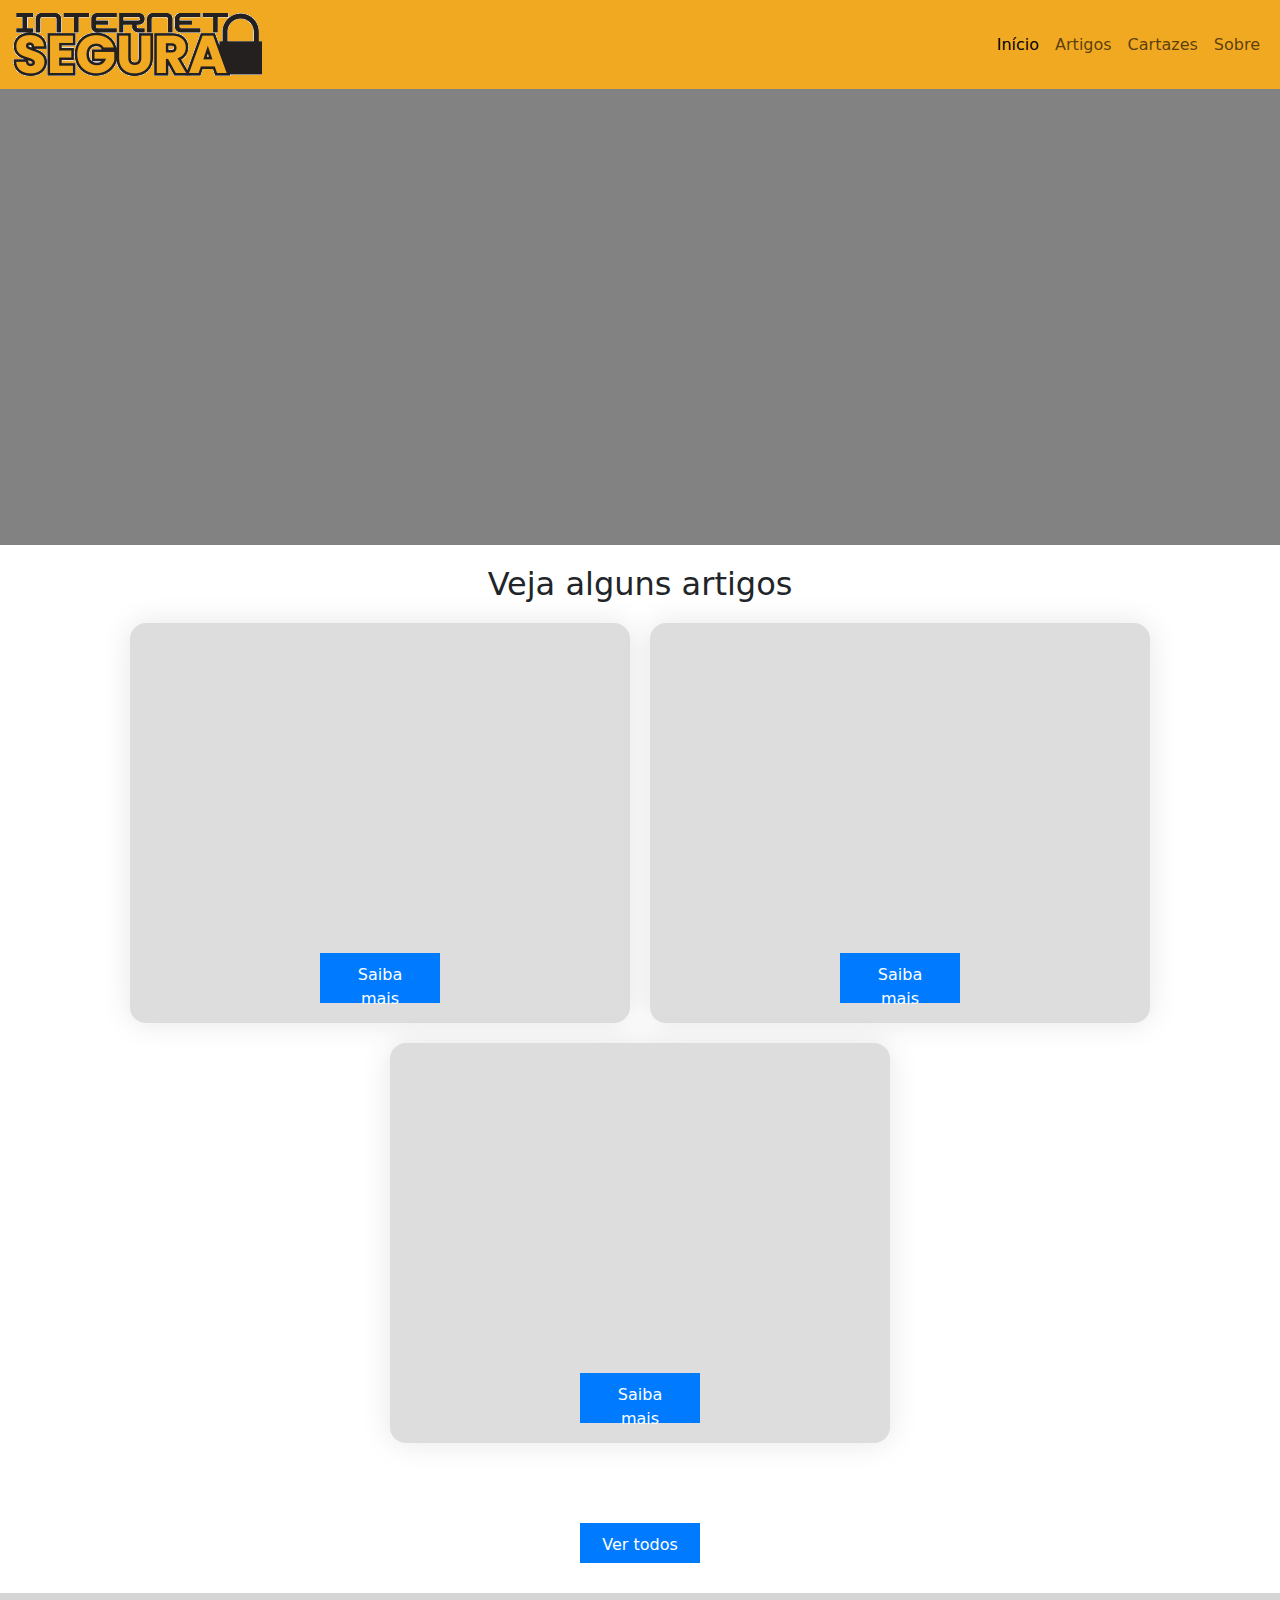
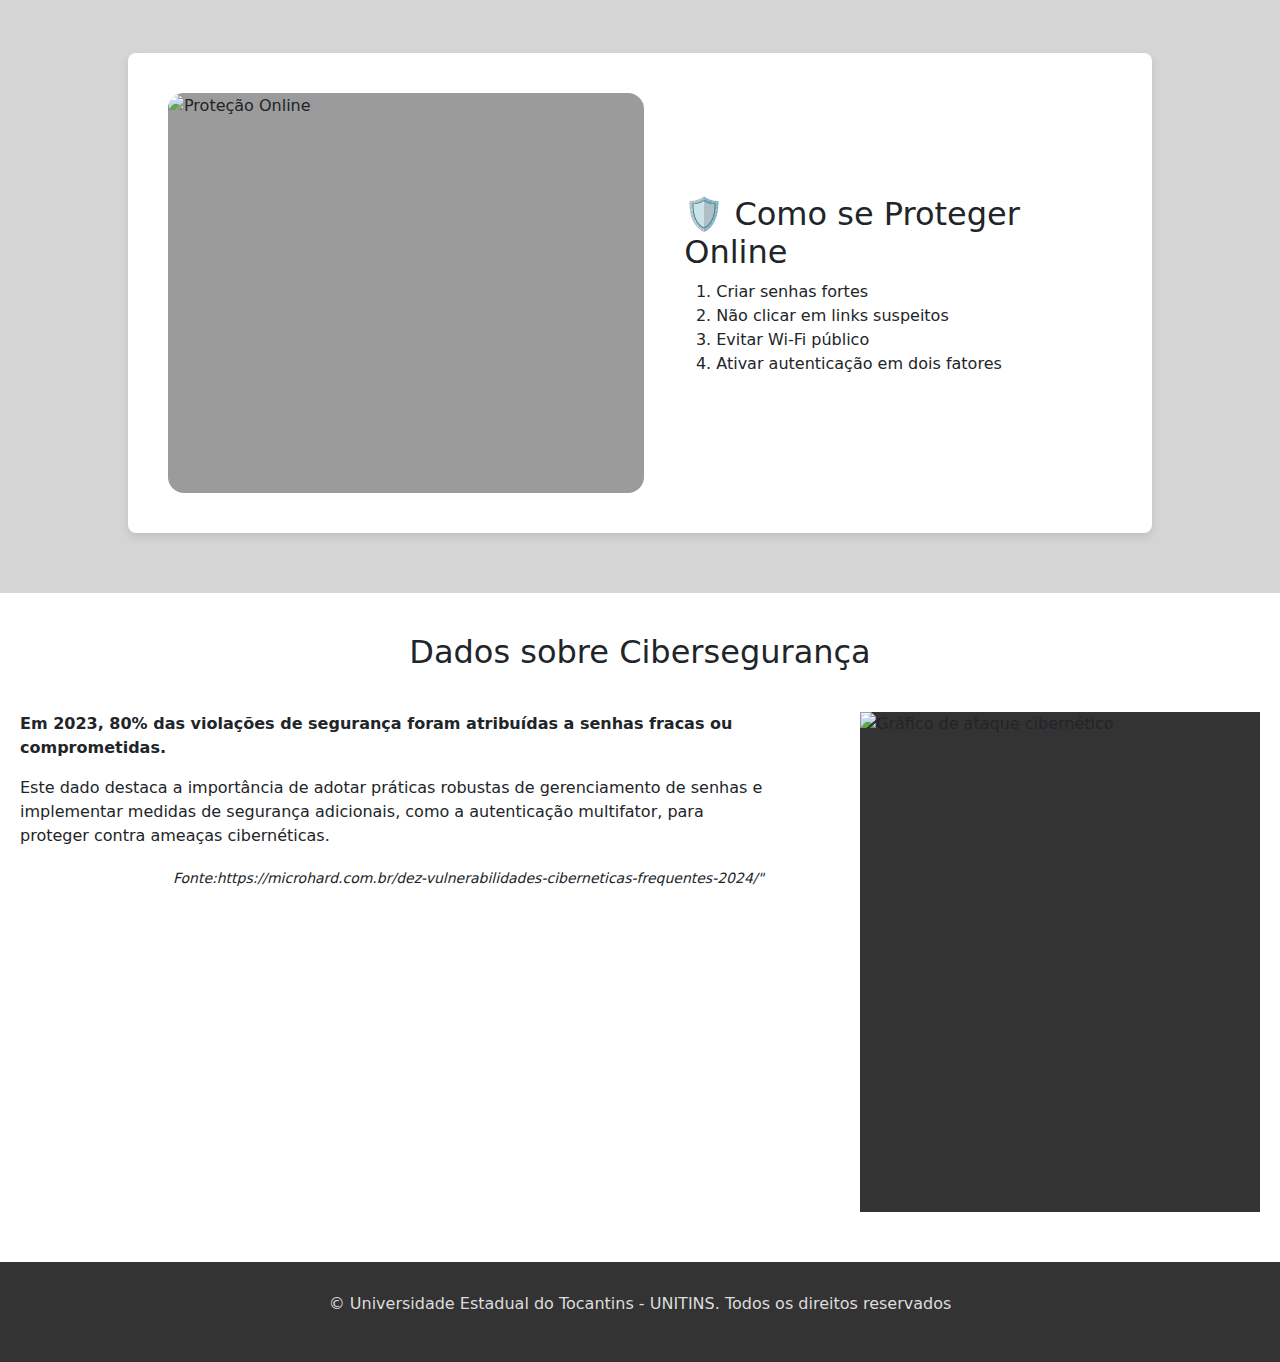
==== index.html @ 46f27f22 "site-andamento01" ====
<!DOCTYPE html>
<html lang="pt-BR">
<head>
    <meta charset="UTF-8">
    <meta name="viewport" content="width=device-width, initial-scale=1.0">
    <link rel="stylesheet" href="style.css">
    <link href="https://cdn.jsdelivr.net/npm/bootstrap@5.3.3/dist/css/bootstrap.min.css" rel="stylesheet" integrity="sha384-QWTKZyjpPEjISv5WaRU9OFeRpok6YctnYmDr5pNlyT2bRjXh0JMhjY6hW+ALEwIH" crossorigin="anonymous">
    <script src="https://cdn.jsdelivr.net/npm/bootstrap@5.3.3/dist/js/bootstrap.bundle.min.js" integrity="sha384-YvpcrYf0tY3lHB60NNkmXc5s9fDVZLESaAA55NDzOxhy9GkcIdslK1eN7N6jIeHz" crossorigin="anonymous"></script>
</head>
<body>

    <!--aqui dentro fica a navbar-->

    <nav style="background-color:#F2A922;" class="navbar navbar-expand-lg ">
      <div class="container-fluid">
        <a class="navbar-brand" href="#"><img src="/components/images/INTERNET SEGURA (2) (1).png" alt=""></a>
        <button class="navbar-toggler" type="button" data-bs-toggle="collapse" data-bs-target="#navbarNav" aria-controls="navbarNav" aria-expanded="false" aria-label="Toggle navigation">
          <span class="navbar-toggler-icon"></span>
        </button>
        <div class="collapse navbar-collapse" id="navbarNav">
          <ul class="navbar-nav ms-auto">
            <li class="nav-item">
              <a class="nav-link active" aria-current="page" href="#">Início</a>
            </li>
            <li class="nav-item">
              <a class="nav-link" href="#">Artigos</a>
            </li>
            <li class="nav-item">
              <a class="nav-link" href="#">Cartazes</a>
            </li>
            <li class="nav-item">
              <a class="nav-link " href="#">Sobre</a>
            </li>
          </ul>
        </div>
      </div>
    </nav>

    <!--aqui dentro fica a imagem do banner-->

    <section class="hero">
        <img src="/components/images/banner topo.png" alt="Descrição da imagem">
       
       <h2 class="artigo">Veja alguns artigos</h2>

       <div class="container">
        <div class="image-box">
          <button class="b1">Saiba mais</button>
        </div>
        <div class="image-box">
          <button class="b2">Saiba mais</button>
        </div>
        <div class="image-box">
          <button class="b3">Saiba mais</button>
        </div>
      </div>
      <button class="vermais">Ver todos</button>
    </section>

  <!--terceira seção do site -->

    <div class="fundo-completo">
    <section class="protecao-online">

      <div class="image-caixa">
        <!-- imagem aqui -->
        <img src="caminho/para/sua-imagem.jpg" alt="Proteção Online">
      </div>
      <div class="conteudo">
        <h2>🛡️ Como se Proteger Online</h2>
        <ol>
            <li>Criar senhas fortes</li>
            <li>Não clicar em links suspeitos</li>
            <li>Evitar Wi-Fi público</li>
            <li>Ativar autenticação em dois fatores</li>
        </ol>
      </div>
    </div>

    </section>

    <section class="protecao-online2">
      <div class="titulo-secao">
        <h2>Dados sobre Cibersegurança</h2>
      </div>
    
      <div class="conteudo">
        <div class="dados">
          <p><strong>Em 2023, 80% das violações de segurança foram atribuídas a senhas fracas ou comprometidas.</strong></p>
          <p>Este dado destaca a importância de adotar práticas robustas de gerenciamento de senhas e implementar medidas de segurança adicionais, como a autenticação multifator, para proteger contra ameaças cibernéticas.</p>
    
          <div class="fonte">
            <p>Fonte:https://microhard.com.br/dez-vulnerabilidades-ciberneticas-frequentes-2024/"</p> <!-- Aqui você coloca a fonte da informação -->
          </div>
        </div>
    
        <div class="image-box-ciber">
          <img src="caminho/para/grafico-ciberseguranca.jpg" alt="Gráfico de ataque cibernético">
        </div>
      </div>
    </section>
    

    </section>


        <!--Aqui fica o rodapé-->
    
    <footer>
      <p> &copy; Universidade Estadual do Tocantins - UNITINS. Todos os direitos reservados </p>
    </footer>
</body>
</html>
---- style.css ----
/* Reset básico */
* {
    margin: 0;
    padding: 0;
    box-sizing: border-box;
}

body {
    font-family: Arial, sans-serif;
    background-color: #f5f5f5;
}

/* 🔹 Container principal (conteúdo centralizado) */
.container-principal {
    width: 80%;
    max-width: 1536px; /* Largura máxima do conteúdo */
    margin: 0 auto; /* Centraliza horizontalmente */
    background-color: white;
    padding: 20px;
}

/* 🔹 Navbar */
.navbar {
    width: 100%;
    background-color: #F2A922;
    padding: 1rem 2rem;
}

.navbar .container-fluid {
    max-width: 1536px;
    margin: 0 auto;
}

/* 🔹 Hero (banner de fundo ocupando 100%) */
.hero {
    width: 100%;
    position: relative;
}

.hero img {
    width: 100%;
    height: auto;
    display: block;
}

/* 🔹 Seção de Artigos */
.artigo {
    text-align: center;
    margin-top: 20px;
    margin-bottom: 20px;
}

.container {
    display: flex;
    justify-content: center; /* Centraliza os cards */
    gap: 20px;
    flex-wrap: wrap;
    padding-bottom: 50px;
}

.image-box {
    width: 500px;
    height: 400px;
    background-color: #dddddd;
    border-radius: 16px;
    box-shadow: 0 0 30px rgba(0, 0, 0, 0.1);
    display: flex;
    justify-content: center;
    align-items: flex-end;
    padding-bottom: 20px;
}

button {
    display: inline-block;
    width: 120px;
    height: 50px;
    padding: 10px 20px;
    background-color: #007bff;
    color: white;
    border: none;
    border-radius: 16px;
    cursor: pointer;
    font-size: 16px;
    transition: background 0.3s;
}

button:hover {
    background-color: #0056b3;
}

.vermais {
    display: block;
    margin: 30px auto;
    width: 120px;
    height: 40px;
}

/* 🔹 Seção de Proteção Online */
.fundo-completo {
    width: 100%; /* Fundo ocupando toda a tela */
    background-color: #d5d5d5;
    padding: 60px 0;
}

.protecao-online {
    display: flex;
    align-items: center;
    gap: 40px;
    max-width: 1200px;
    width: 80%;
    margin: 0 auto;
    background-color: rgb(255, 255, 255);
    padding: 40px;
    border-radius: 8px;
    box-shadow: 0 4px 8px rgba(0, 0, 0, 0.1);
}

.image-caixa {
    width: 500px;
    height: 400px;
    background-color: #9b9b9b;
    border-radius: 16px;
    overflow: hidden;
}

.image-caixa img {
    width: 100%;
    height: 100%;
    object-fit: cover;
}

/* seção de dicas: */

.protecao-online2 .titulo-secao h2 {
    text-align: center;
    margin-top: 40px;
    margin-bottom: 40px;
  }
  
  .protecao-online2 .conteudo {
    display: flex;
    justify-content: space-between; /* Organiza os itens (dados e imagem) */
    align-items: flex-start; /* Alinha eles no topo */
    margin: 0 20px; /* Dá uma margem nas laterais do conteúdo */
  }
  
  .protecao-online2 .dados {
    width: 60%; /* Ocupa 60% do espaço para os dados */
  }
  
  .protecao-online2 .dica {
    margin-bottom: 20px; /* Espaço entre as dicas */
  }
  
  .image-box-ciber {
    width: 400px; /* Largura da imagem */
    height: 500px; /* Mantém a proporção */
    background-color: #333;
    box-shadow: 0px 0px 0px rgba(0, 0, 0, 0.1);
  }
  
  
  .protecao-online2 .fonte {
    margin-top: 20px; /* Espaço antes da fonte */
    font-size: 14px; /* Tamanho da fonte */
    font-style: italic; /* Deixar a fonte em itálico */
    text-align: right; /* Alinha a fonte à direita */
  }
  

/* 🔹 Rodapé */
footer {
    text-align: center;
    width: 100%;
    background-color: #333;
    color: #dddddd;
    padding: 30px;
    margin-top: 50px;
}
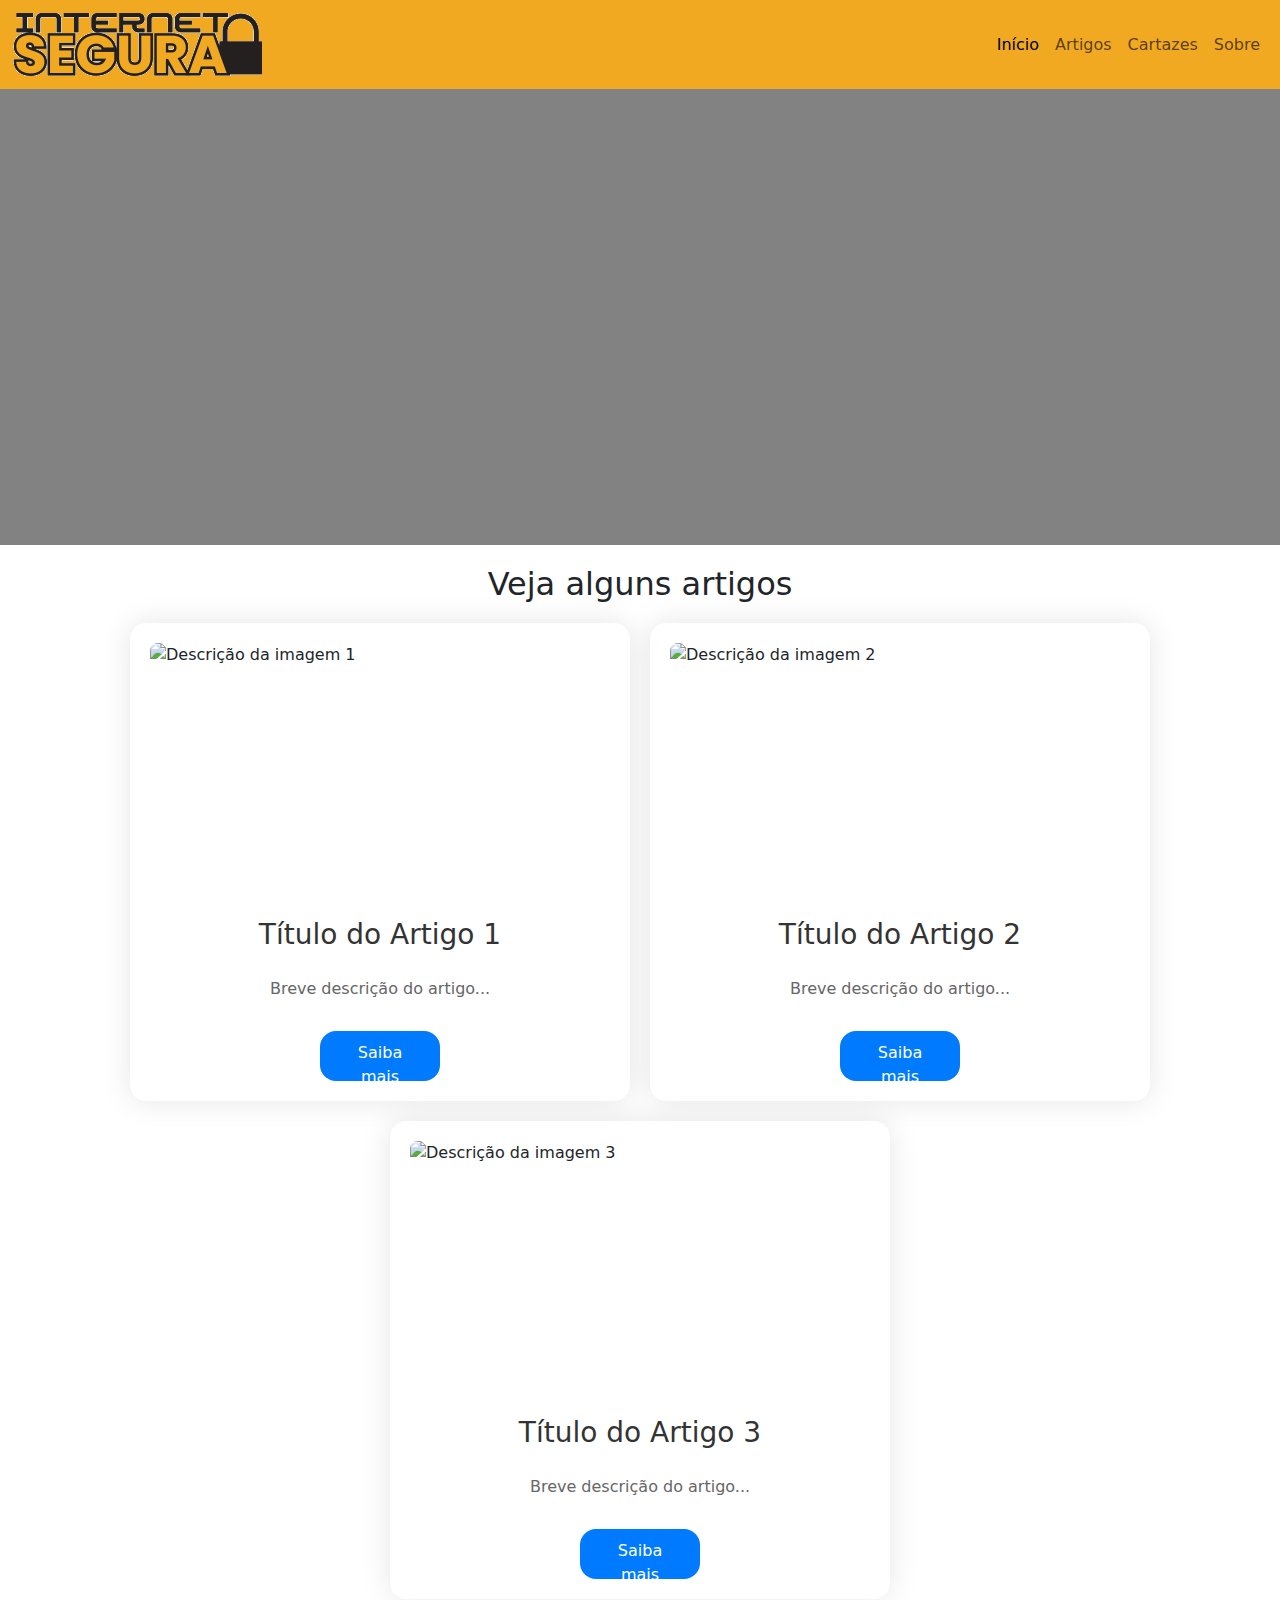
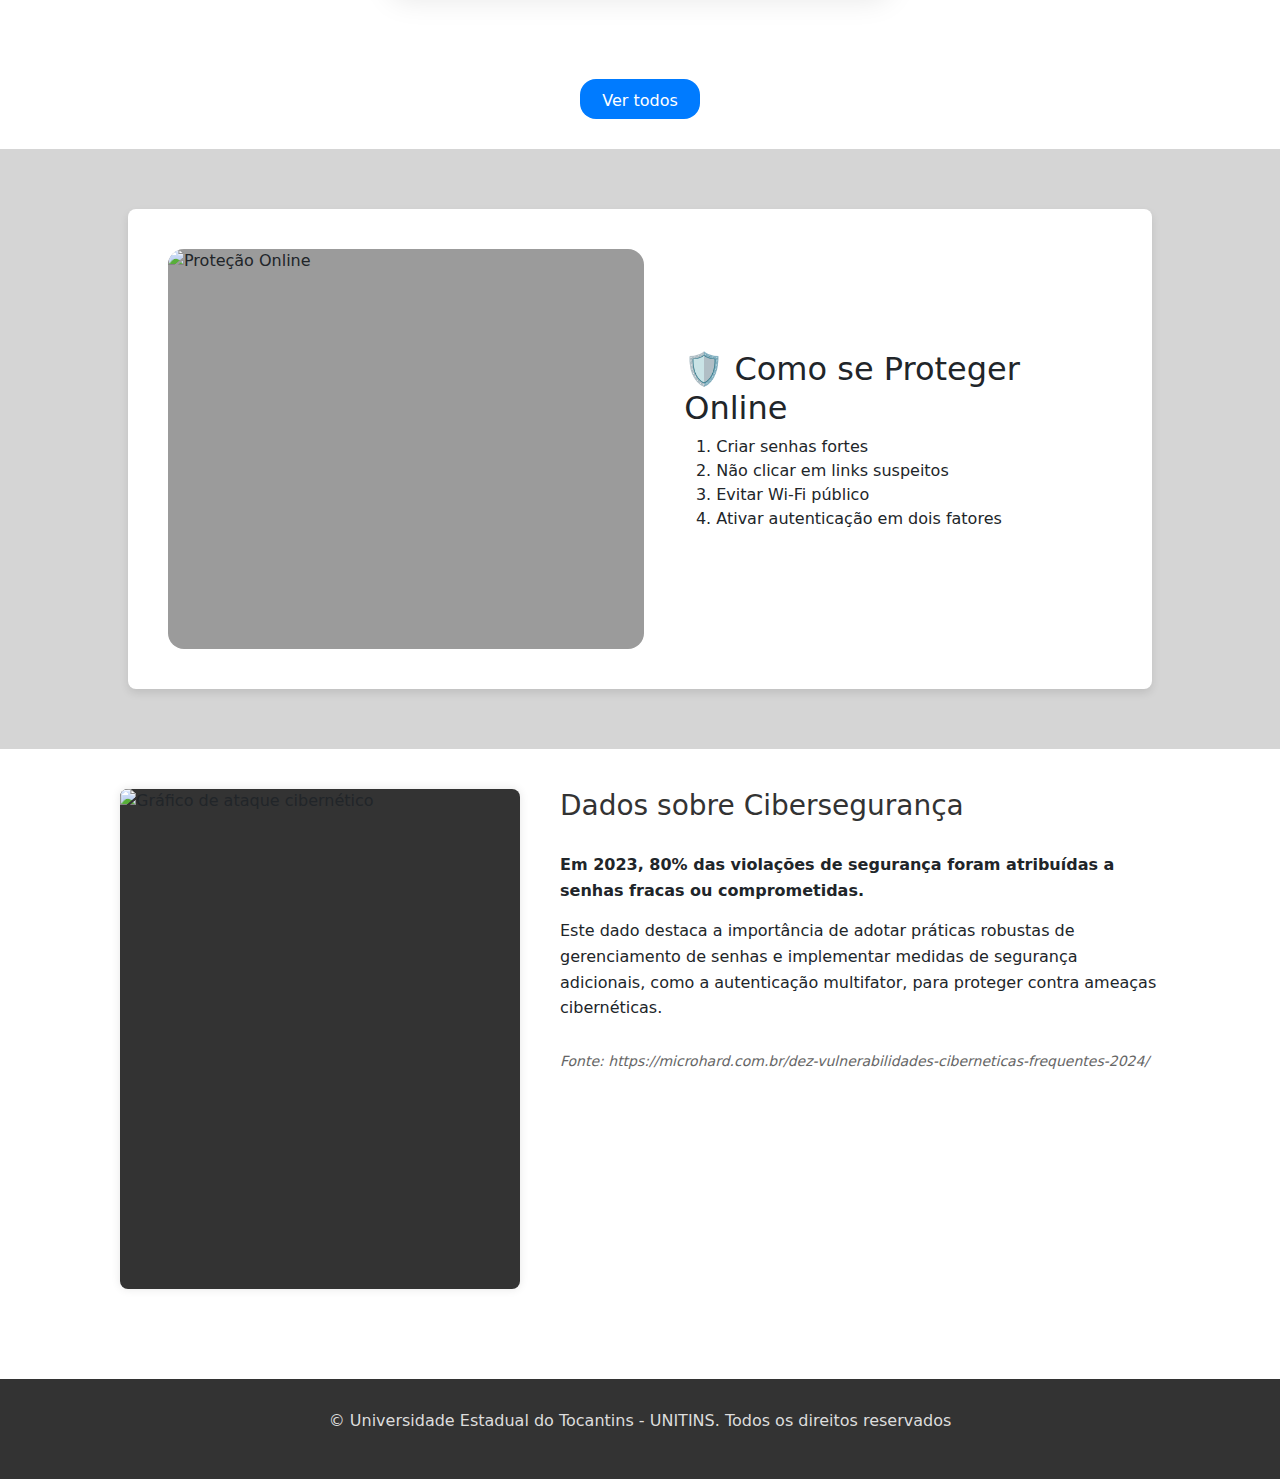
==== commit a6ceb3ee: "alterações dia 0204" ====
--- a/index.html
+++ b/index.html
@@ -9,11 +9,11 @@
 </head>
 <body>
 
-    <!--aqui dentro fica a navbar-->
+    <!--navbar-->
 
     <nav style="background-color:#F2A922;" class="navbar navbar-expand-lg ">
       <div class="container-fluid">
-        <a class="navbar-brand" href="#"><img src="/components/images/INTERNET SEGURA (2) (1).png" alt=""></a>
+        <a class="navbar-brand" href="/index.html"><img src="/components/images/INTERNET SEGURA (2) (1).png" alt=""></a>
         <button class="navbar-toggler" type="button" data-bs-toggle="collapse" data-bs-target="#navbarNav" aria-controls="navbarNav" aria-expanded="false" aria-label="Toggle navigation">
           <span class="navbar-toggler-icon"></span>
         </button>
@@ -23,39 +23,50 @@
               <a class="nav-link active" aria-current="page" href="#">Início</a>
             </li>
             <li class="nav-item">
-              <a class="nav-link" href="#">Artigos</a>
+              <a class="nav-link" href="./artigos.html">Artigos</a>
             </li>
             <li class="nav-item">
-              <a class="nav-link" href="#">Cartazes</a>
+              <a class="nav-link" href="./cartazes.html">Cartazes</a>
             </li>
             <li class="nav-item">
-              <a class="nav-link " href="#">Sobre</a>
+              <a class="nav-link " href="./sobre.html">Sobre</a>
             </li>
           </ul>
         </div>
       </div>
     </nav>
 
-    <!--aqui dentro fica a imagem do banner-->
+    <!--imagem do banner-->
 
     <section class="hero">
-        <img src="/components/images/banner topo.png" alt="Descrição da imagem">
-       
+        <img src="/components/images/banner topo.png" alt="Descrição da imagem"> 
+    </section>
+
        <h2 class="artigo">Veja alguns artigos</h2>
+       <div class="container">
+           <div class="image-box">
+               <img src="caminho/da/sua/imagem1.jpg" alt="Descrição da imagem 1">
+               <h3>Título do Artigo 1</h3>
+               <p>Breve descrição do artigo...</p>
+               <button class="b1">Saiba mais</button>
+           </div>
 
-       <div class="container">
-        <div class="image-box">
-          <button class="b1">Saiba mais</button>
-        </div>
-        <div class="image-box">
-          <button class="b2">Saiba mais</button>
-        </div>
-        <div class="image-box">
-          <button class="b3">Saiba mais</button>
-        </div>
-      </div>
-      <button class="vermais">Ver todos</button>
-    </section>
+           <div class="image-box">
+               <img src="caminho/da/sua/imagem2.jpg" alt="Descrição da imagem 2">
+               <h3>Título do Artigo 2</h3>
+               <p>Breve descrição do artigo...</p>
+               <button class="b2">Saiba mais</button>
+           </div>
+
+           <div class="image-box">
+               <img src="caminho/da/sua/imagem3.jpg" alt="Descrição da imagem 3">
+               <h3>Título do Artigo 3</h3>
+               <p>Breve descrição do artigo...</p>
+               <button class="b3">Saiba mais</button>
+           </div>
+       </div>
+       <button class="vermais">Ver todos</button>
+
 
   <!--terceira seção do site -->
 
@@ -80,31 +91,33 @@
     </section>
 
     <section class="protecao-online2">
-      <div class="titulo-secao">
-        <h2>Dados sobre Cibersegurança</h2>
-      </div>
-    
-      <div class="conteudo">
-        <div class="dados">
-          <p><strong>Em 2023, 80% das violações de segurança foram atribuídas a senhas fracas ou comprometidas.</strong></p>
-          <p>Este dado destaca a importância de adotar práticas robustas de gerenciamento de senhas e implementar medidas de segurança adicionais, como a autenticação multifator, para proteger contra ameaças cibernéticas.</p>
-    
-          <div class="fonte">
-            <p>Fonte:https://microhard.com.br/dez-vulnerabilidades-ciberneticas-frequentes-2024/"</p> <!-- Aqui você coloca a fonte da informação -->
-          </div>
+        <div class="conteudo">
+            <div class="image-box-ciber">
+                <img src="caminho/para/grafico-ciberseguranca.jpg" alt="Gráfico de ataque cibernético">
+            </div>
+
+            <div class="texto-container">
+                <div class="titulo-secao">
+                    <h2>Dados sobre Cibersegurança</h2>
+                </div>
+                
+                <div class="dados">
+                    <p><strong>Em 2023, 80% das violações de segurança foram atribuídas a senhas fracas ou comprometidas.</strong></p>
+                    <p>Este dado destaca a importância de adotar práticas robustas de gerenciamento de senhas e implementar medidas de segurança adicionais, como a autenticação multifator, para proteger contra ameaças cibernéticas.</p>
+                </div>
+
+                <div class="fonte">
+                    <p>Fonte: https://microhard.com.br/dez-vulnerabilidades-ciberneticas-frequentes-2024/</p>
+                </div>
+            </div>
         </div>
-    
-        <div class="image-box-ciber">
-          <img src="caminho/para/grafico-ciberseguranca.jpg" alt="Gráfico de ataque cibernético">
-        </div>
-      </div>
     </section>
     
 
     </section>
 
 
-        <!--Aqui fica o rodapé-->
+        <!--rodapé-->
     
     <footer>
       <p> &copy; Universidade Estadual do Tocantins - UNITINS. Todos os direitos reservados </p>
--- a/style.css
+++ b/style.css
@@ -60,17 +60,41 @@
 
 .image-box {
     width: 500px;
-    height: 400px;
-    background-color: #dddddd;
+    height: auto;
+    background-color: #fff;
     border-radius: 16px;
     box-shadow: 0 0 30px rgba(0, 0, 0, 0.1);
     display: flex;
-    justify-content: center;
-    align-items: flex-end;
-    padding-bottom: 20px;
-}
-
-button {
+    flex-direction: column;
+    align-items: center;
+    padding: 20px;
+    gap: 15px;
+}
+
+.image-box img {
+    width: 100%;
+    height: 250px; /* ou o tamanho que preferir */
+    object-fit: cover;
+    border-radius: 8px;
+}
+
+.image-box h3 {
+    margin: 10px 0;
+    color: #333;
+}
+
+.image-box p {
+    text-align: center;
+    color: #666;
+    margin-bottom: 15px;
+}
+
+.image-box:hover {
+    transform: scale(1.05);
+}
+
+.image-box button,
+.vermais {
     display: inline-block;
     width: 120px;
     height: 50px;
@@ -86,6 +110,7 @@
 
 button:hover {
     background-color: #0056b3;
+    transform: scale(1.05);
 }
 
 .vermais {
@@ -131,42 +156,59 @@
 
 /* seção de dicas: */
 
-.protecao-online2 .titulo-secao h2 {
-    text-align: center;
-    margin-top: 40px;
-    margin-bottom: 40px;
-  }
-  
-  .protecao-online2 .conteudo {
-    display: flex;
-    justify-content: space-between; /* Organiza os itens (dados e imagem) */
-    align-items: flex-start; /* Alinha eles no topo */
-    margin: 0 20px; /* Dá uma margem nas laterais do conteúdo */
-  }
-  
-  .protecao-online2 .dados {
-    width: 60%; /* Ocupa 60% do espaço para os dados */
-  }
-  
-  .protecao-online2 .dica {
-    margin-bottom: 20px; /* Espaço entre as dicas */
-  }
-  
-  .image-box-ciber {
-    width: 400px; /* Largura da imagem */
-    height: 500px; /* Mantém a proporção */
+.protecao-online2 {
+    padding: 40px 20px;
+}
+
+.protecao-online2 .conteudo {
+    display: flex;
+    justify-content: center;
+    align-items: flex-start;
+    gap: 40px;
+    max-width: 1200px;
+    margin: 0 auto;
+}
+
+.image-box-ciber {
+    flex: 0 0 400px; /* Mantém a largura fixa */
+    height: 500px;
     background-color: #333;
-    box-shadow: 0px 0px 0px rgba(0, 0, 0, 0.1);
-  }
-  
-  
-  .protecao-online2 .fonte {
-    margin-top: 20px; /* Espaço antes da fonte */
-    font-size: 14px; /* Tamanho da fonte */
-    font-style: italic; /* Deixar a fonte em itálico */
-    text-align: right; /* Alinha a fonte à direita */
-  }
-  
+    box-shadow: 0px 0px 10px rgba(0, 0, 0, 0.1);
+    border-radius: 8px;
+    overflow: hidden;
+}
+
+.image-box-ciber img {
+    width: 100%;
+    height: 100%;
+    object-fit: cover;
+}
+
+.texto-container {
+    flex: 1;
+    max-width: 600px;
+}
+
+.titulo-secao h2 {
+    margin-bottom: 30px;
+    font-size: 28px;
+    color: #333;
+}
+
+.dados {
+    margin-bottom: 30px;
+}
+
+.dados p {
+    margin-bottom: 15px;
+    line-height: 1.6;
+}
+
+.fonte {
+    font-size: 14px;
+    font-style: italic;
+    color: #666;
+}
 
 /* 🔹 Rodapé */
 footer {
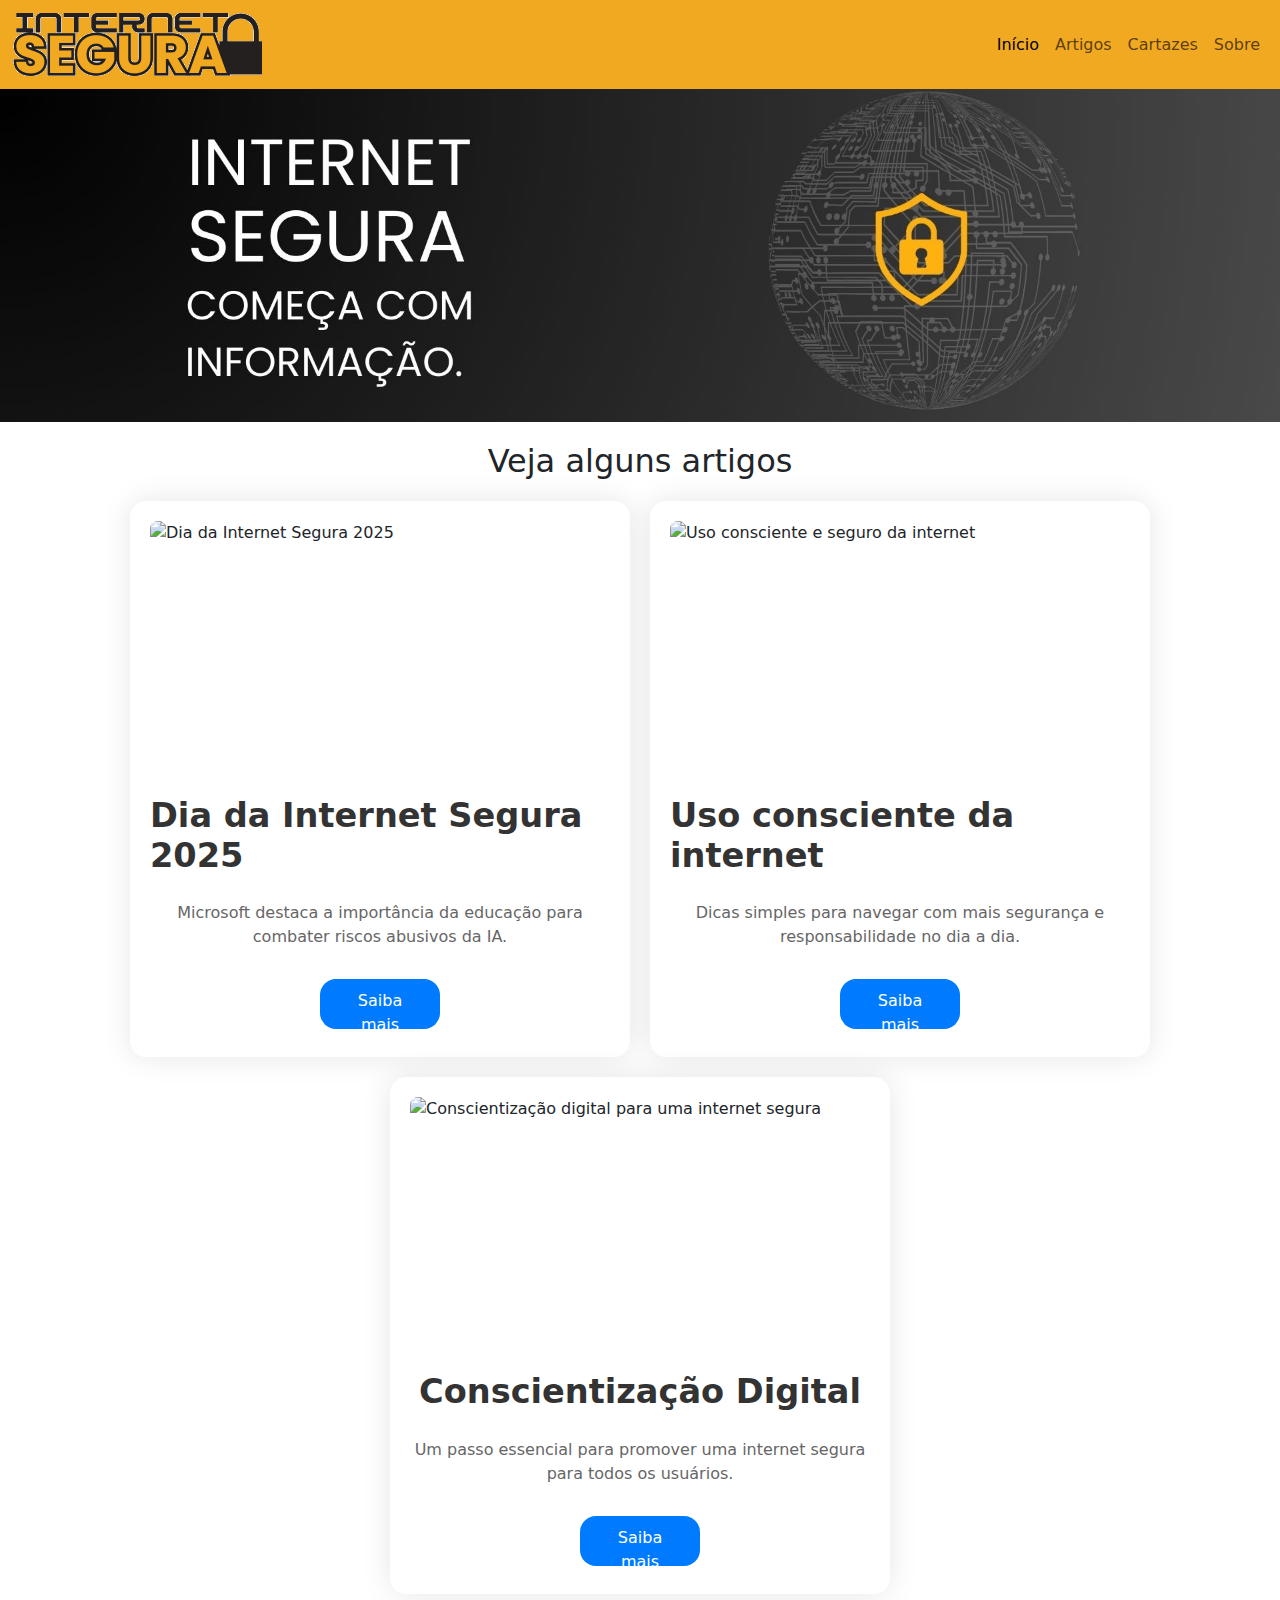
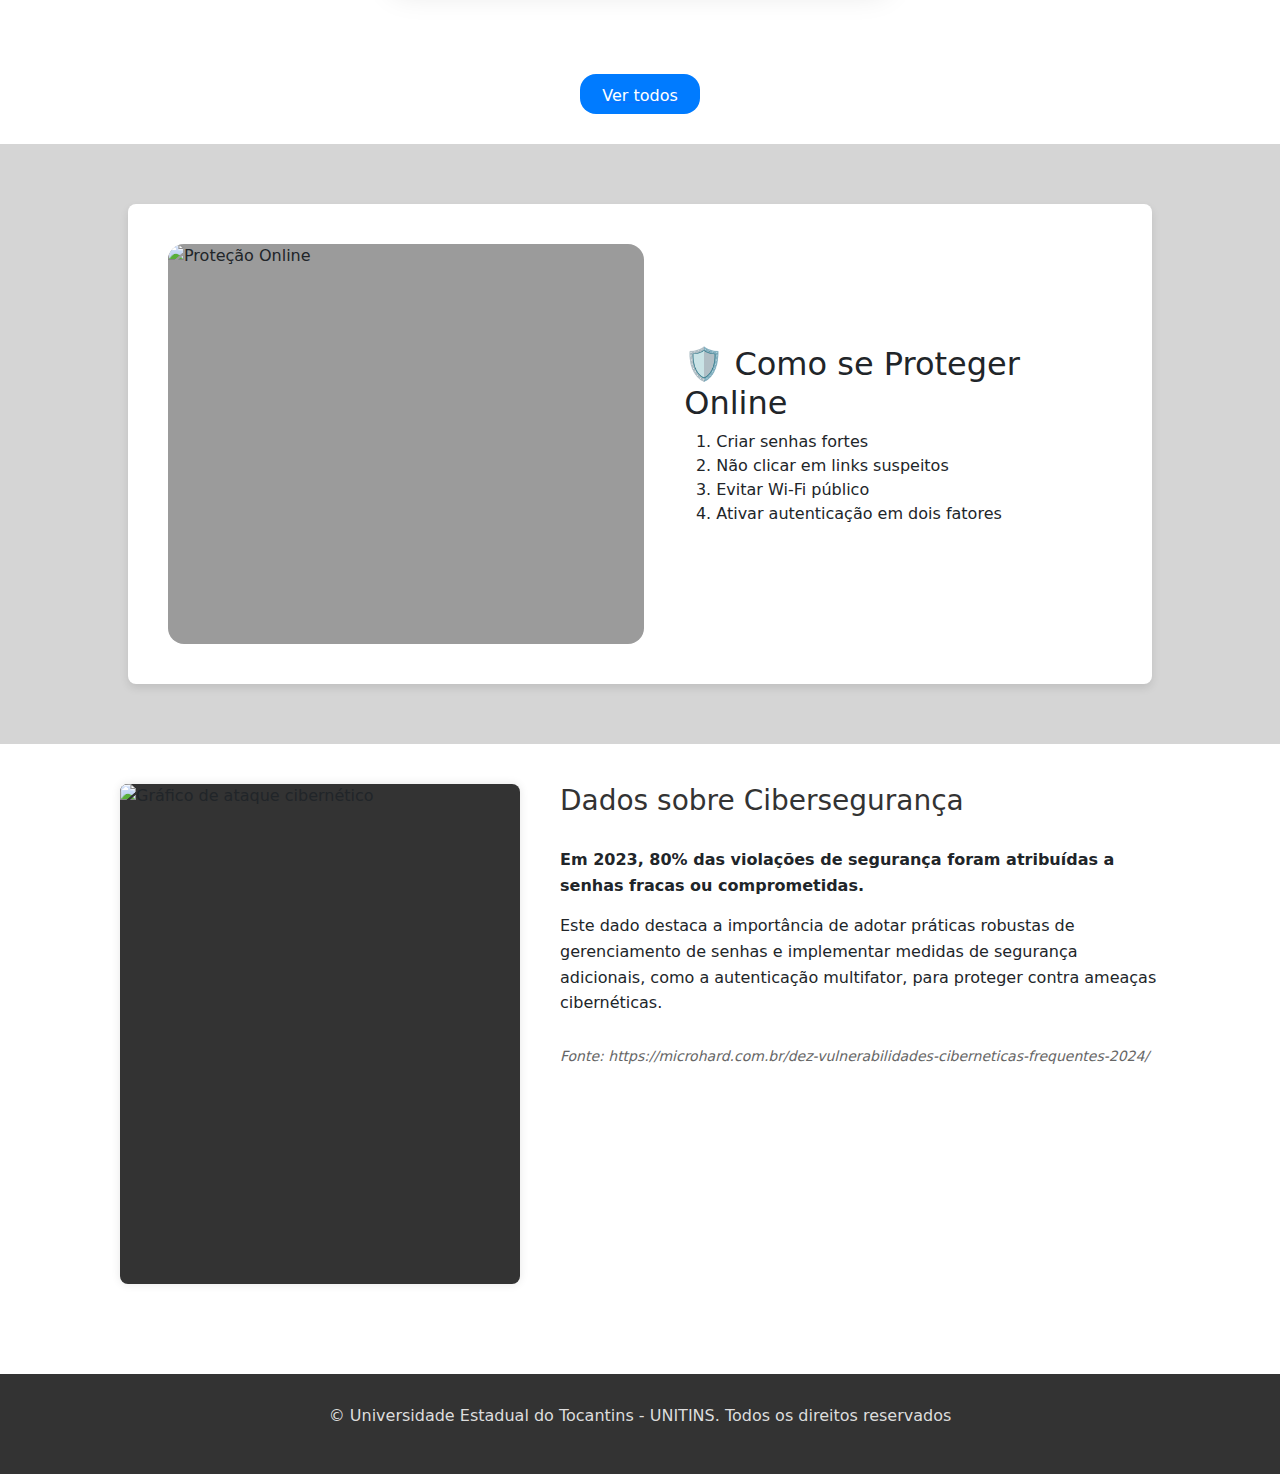
==== commit a08d0770: "Atualização artigos" ====
--- a/index.html
+++ b/index.html
@@ -39,33 +39,46 @@
     <!--imagem do banner-->
 
     <section class="hero">
-        <img src="/components/images/banner topo.png" alt="Descrição da imagem"> 
+        <img src="/components/images/./assets/banner_internet_segura.jpg" alt="Descrição da imagem"> 
     </section>
 
        <h2 class="artigo">Veja alguns artigos</h2>
        <div class="container">
-           <div class="image-box">
-               <img src="caminho/da/sua/imagem1.jpg" alt="Descrição da imagem 1">
-               <h3>Título do Artigo 1</h3>
-               <p>Breve descrição do artigo...</p>
-               <button class="b1">Saiba mais</button>
-           </div>
+        <!-- Artigo 1 - Microsoft -->
+        <div class="image-box">
+          <img src="https://pub-aad5aee0e7644183b75c927686087237.r2.dev/2025/02/296f59b9-f88c-4137-9f40-b7da8f3e450e.png" alt="Dia da Internet Segura 2025">
+          <h3><strong style="font-size: 1.2em;">Dia da Internet Segura 2025</strong></h3>
+          <p>Microsoft destaca a importância da educação para combater riscos abusivos da IA.</p>
+          <a href="https://news.microsoft.com/source/latam/features/seguranca/dia-da-internet-segura-2025-combater-os-riscos-abusivos-de-conteudos-gerados-por-ia-por-meio-da-educacao-e-empoderamento/?lang=pt-br" target="_blank">
+            <button class="b1">Saiba mais</button>
+          </a>
+        </div>
 
-           <div class="image-box">
-               <img src="caminho/da/sua/imagem2.jpg" alt="Descrição da imagem 2">
-               <h3>Título do Artigo 2</h3>
-               <p>Breve descrição do artigo...</p>
-               <button class="b2">Saiba mais</button>
-           </div>
+        <!-- Artigo 2 - Lumiun -->
+        <div class="image-box">
+          <img src="https://www.lumiun.com/blog/wp-content/webp-express/webp-images/uploads/Capa-Uso-Consciente-e-Seguro_01-800x473.png.webp" alt="Uso consciente e seguro da internet">
+          <h3><strong style="font-size: 1.2em;">Uso consciente da internet</strong></h3>
+          <p>Dicas simples para navegar com mais segurança e responsabilidade no dia a dia.</p>
+          <a href="https://www.lumiun.com/blog/veja-dicas-simples-para-uso-consciente-seguro-da-internet/" target="_blank">
+            <button class="b1">Saiba mais</button>
+          </a>
+        </div>
 
-           <div class="image-box">
-               <img src="caminho/da/sua/imagem3.jpg" alt="Descrição da imagem 3">
-               <h3>Título do Artigo 3</h3>
-               <p>Breve descrição do artigo...</p>
-               <button class="b3">Saiba mais</button>
-           </div>
+        <!-- Artigo 3 - LBCA -->
+        <div class="image-box">
+          <img src="https://www.lbca.com.br/wp-content/uploads/2025/02/Site-1.png" alt="Conscientização digital para uma internet segura">
+          <h3><strong style="font-size: 1.2em;">Conscientização Digital</strong></h3>
+          <p>Um passo essencial para promover uma internet segura para todos os usuários.</p>
+          <a href="https://www.lbca.com.br/conscientizacao-digital-e-passo-inicial-para-a-internet-segura/?utm_source=chatgpt.com" target="_blank">
+            <button class="b1">Saiba mais</button>
+          </a>
+        </div>
+
        </div>
-       <button class="vermais">Ver todos</button>
+       <div>
+        <a href="artigos.html">
+          <button class="vermais">Ver todos</button>
+        </a>
 
 
   <!--terceira seção do site -->
@@ -117,7 +130,7 @@
     </section>
 
 
-        <!--rodapé-->
+        <!--footer-->
     
     <footer>
       <p> &copy; Universidade Estadual do Tocantins - UNITINS. Todos os direitos reservados </p>
--- a/style.css
+++ b/style.css
@@ -7,8 +7,9 @@
 
 body {
     font-family: Arial, sans-serif;
-    background-color: #f5f5f5;
-}
+    background-color: #f5f5f5; 
+}
+
 
 /* 🔹 Container principal (conteúdo centralizado) */
 .container-principal {
